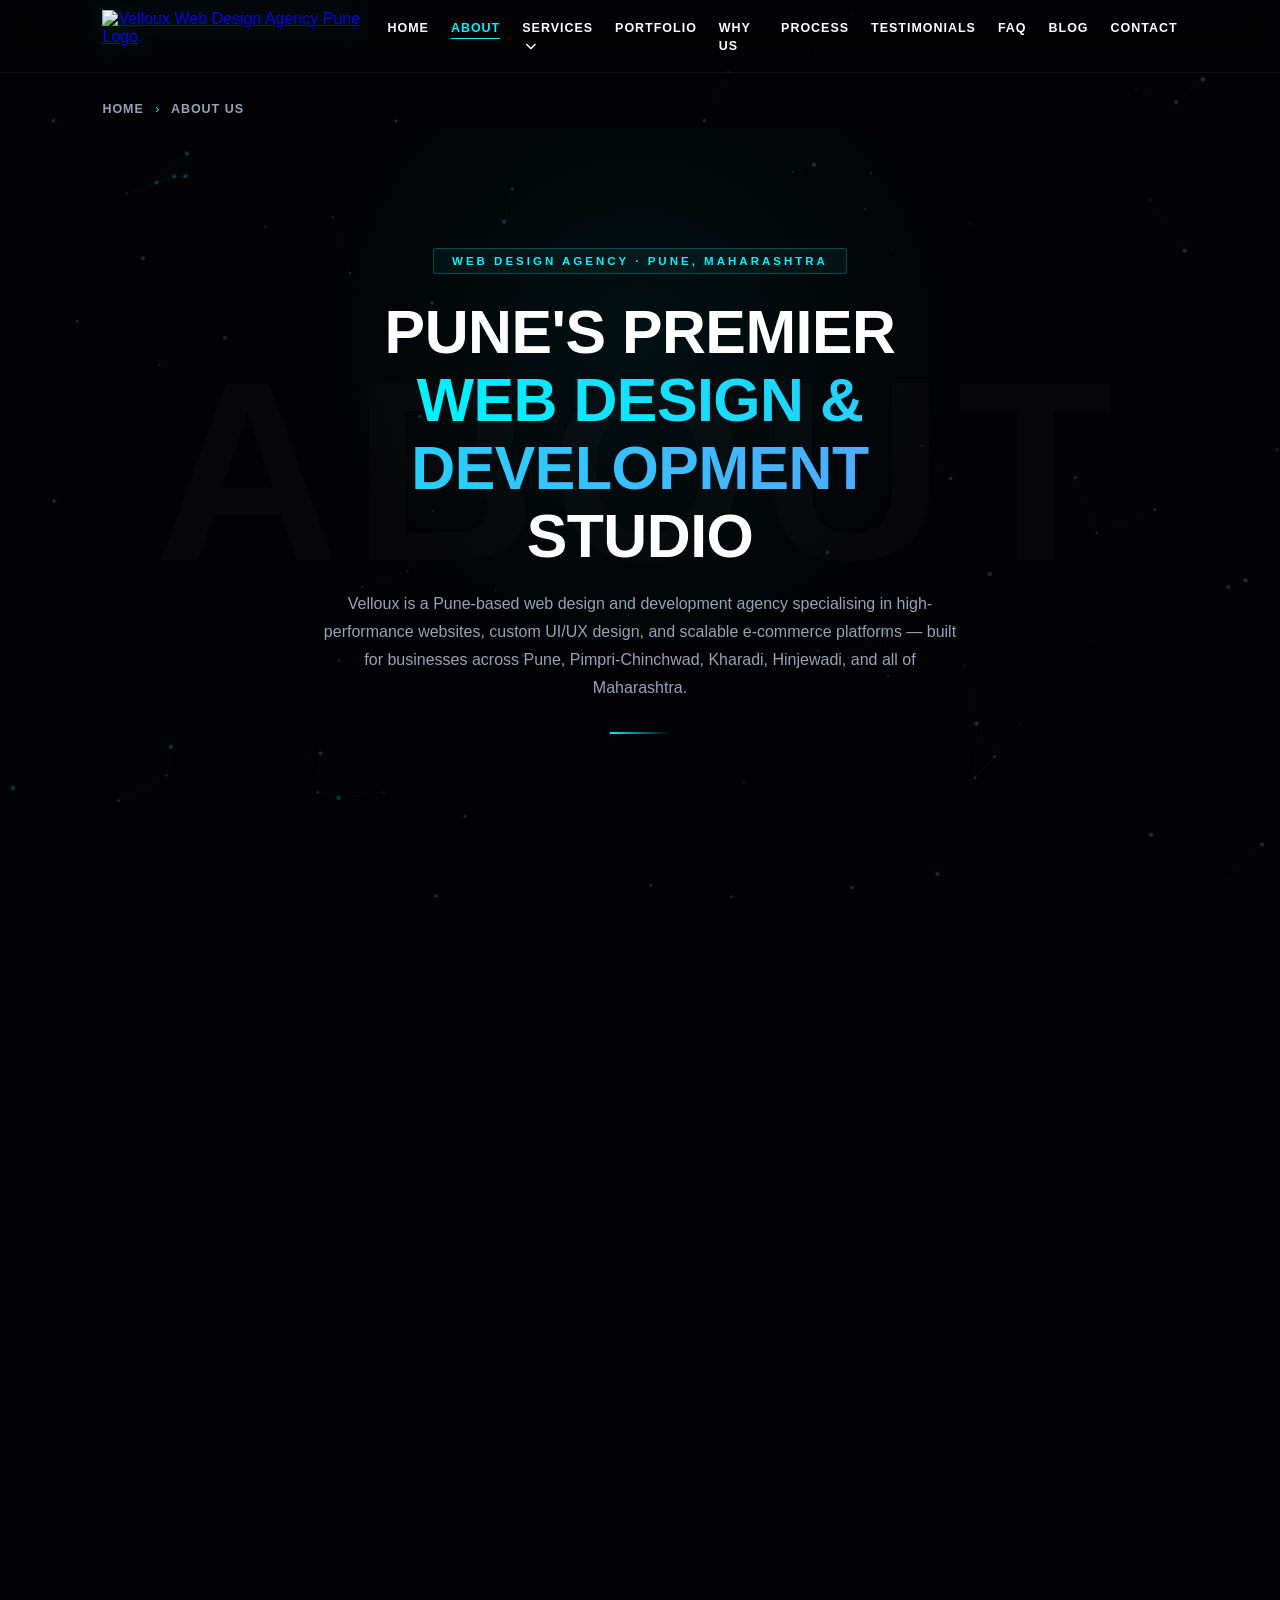
==== about.html @ 8f3efd58 "Add files via upload" ====
<!DOCTYPE html>
<html lang="en">
<!-- =========================================================
  FILE: about.html
========================================================= -->

<head>
    <meta charset="UTF-8">
    <meta name="viewport" content="width=device-width, initial-scale=1.0">
    <title>About Velloux | Web Design & Development Agency in Pune, Maharashtra</title>
    <meta name="description"
        content="Learn about Velloux — Pune's trusted web design and development agency. We build high-performance websites for startups and businesses across Pune, Kharadi, Hinjewadi, Baner, and Pimpri-Chinchwad, Maharashtra.">
    <meta name="keywords"
        content="about Velloux, web agency Pune, web development team Pune, website designers Pune, Pune web company, Maharashtra web agency">
    <meta name="robots" content="index, follow, max-snippet:-1, max-image-preview:large, max-video-preview:-1">
    <meta name="geo.region" content="IN-MH">
    <meta name="geo.placename" content="Pune, Maharashtra, India">
    <meta name="geo.position" content="18.5204;73.8567">
    <link rel="canonical" href="https://www.velloux.in/about.html">
    <meta property="og:type" content="website">
    <meta property="og:title" content="About Velloux | Web Design & Development Agency in Pune">
    <meta property="og:description"
        content="Velloux is a premier web design and development agency in Pune, Maharashtra. High-performance websites for businesses across Pune.">
    <meta property="og:url" content="https://www.velloux.in/about.html">
    <meta property="og:image" content="https://www.velloux.in/photo and video/about us.png">
    <meta property="og:site_name" content="Velloux">
    <meta name="twitter:card" content="summary_large_image">
    <meta name="twitter:title" content="About Velloux | Web Agency Pune">
    <meta name="twitter:description"
        content="Pune's trusted web design and development agency building high-performance websites.">
    <meta name="twitter:image" content="https://www.velloux.in/photo and video/about us.png">
    <script type="application/ld+json">
  {
    "@context": "https://schema.org",
    "@graph": [
      {
        "@type": "AboutPage",
        "@id": "https://www.velloux.in/about.html",
        "url": "https://www.velloux.in/about.html",
        "name": "About Velloux — Web Development Agency Pune",
        "description": "Velloux is a Pune-based web design and development agency specializing in custom websites, e-commerce, and UI/UX for businesses across Maharashtra.",
        "publisher": {"@id": "https://www.velloux.in/#business"},
        "breadcrumb": {
          "@type": "BreadcrumbList",
          "itemListElement": [
            {"@type": "ListItem", "position": 1, "name": "Home", "item": "https://www.velloux.in/"},
            {"@type": "ListItem", "position": 2, "name": "About", "item": "https://www.velloux.in/about.html"}
          ]
        }
      },
      {
        "@type": "Organization",
        "@id": "https://www.velloux.in/#business",
        "name": "Velloux",
        "url": "https://www.velloux.in/",
        "logo": "https://www.velloux.in/photo and video/inverted logo.png",
        "address": {
          "@type": "PostalAddress",
          "addressLocality": "Pune",
          "addressRegion": "Maharashtra",
          "addressCountry": "IN"
        }
      }
    ]
  }
  </script>
    <link rel="stylesheet" href="style.css">
    <link rel="stylesheet" href="https://cdnjs.cloudflare.com/ajax/libs/font-awesome/6.5.1/css/all.min.css"
        integrity="sha512-DTOQO9RWCH3ppGqcWaEA1BIZOC6xxalwEsw9c2QQeAIftl+Vegovlnee1c9QX4TctnWMn13TZye+giMm8e2LwA=="
        crossorigin="anonymous" referrerpolicy="no-referrer" />
    <style>
        /* ============================================================
           ABOUT PAGE — SCOPED STYLES
           All design tokens & resets come from style.css (global).
        ============================================================ */

        .page-wrapper {
            padding-top: 90px;
        }

        /* ── HERO ── */
        .about-hero {
            min-height: 52vh;
            display: flex;
            align-items: center;
            justify-content: center;
            text-align: center;
            padding: 120px 8% 80px;
            position: relative;
            overflow: hidden;
        }

        .about-hero::before {
            content: '';
            position: absolute;
            top: -20%;
            left: 50%;
            transform: translateX(-50%);
            width: 700px;
            height: 700px;
            background: radial-gradient(circle, rgba(0, 242, 254, 0.06) 0%, transparent 65%);
            pointer-events: none;
        }

        .about-hero::after {
            content: 'ABOUT';
            position: absolute;
            font-size: 20vw;
            font-weight: 900;
            color: rgba(255, 255, 255, 0.018);
            letter-spacing: 12px;
            user-select: none;
            pointer-events: none;
            top: 50%;
            left: 50%;
            transform: translate(-50%, -50%);
            white-space: nowrap;
        }

        .hero-inner {
            position: relative;
            z-index: 1;
            max-width: 800px;
        }

        .cyber-badge {
            display: inline-block;
            color: var(--accent-cyan);
            font-size: 0.72rem;
            font-weight: 700;
            text-transform: uppercase;
            letter-spacing: 3px;
            border: 1px solid rgba(0, 242, 254, 0.25);
            background: rgba(0, 242, 254, 0.05);
            padding: 6px 18px;
            border-radius: 3px;
            margin-bottom: 24px;
        }

        .about-hero h1 {
            font-size: clamp(2.2rem, 5vw, 3.8rem);
            font-weight: 700;
            line-height: 1.12;
            text-transform: uppercase;
            letter-spacing: -0.5px;
            margin-bottom: 20px;
        }

        .text-gradient {
            background: linear-gradient(90deg, var(--accent-cyan) 0%, #4facfe 100%);
            -webkit-background-clip: text;
            -webkit-text-fill-color: transparent;
            background-clip: text;
        }

        .about-hero p {
            color: var(--text-muted);
            font-size: 1rem;
            line-height: 1.75;
            max-width: 640px;
            margin: 0 auto;
        }

        .hero-divider {
            width: 60px;
            height: 2px;
            background: linear-gradient(90deg, var(--accent-cyan), transparent);
            margin: 30px auto 0;
        }

        /* ── BREADCRUMB ── */
        .breadcrumb-bar {
            padding: 12px 8%;
            max-width: 1440px;
            margin: 0 auto;
            font-size: 0.78rem;
            color: var(--text-muted);
        }

        .breadcrumb-bar a {
            color: var(--text-muted);
            text-decoration: none;
            transition: color 0.3s ease;
        }

        .breadcrumb-bar a:hover {
            color: var(--accent-cyan);
        }

        .breadcrumb-bar span {
            color: var(--accent-cyan);
            margin: 0 8px;
        }

        /* ── WHO WE ARE ── */
        .about-split-section {
            padding: 100px 8%;
            max-width: 1440px;
            margin: 0 auto;
        }

        .about-split {
            display: grid;
            grid-template-columns: 1fr 1fr;
            gap: 80px;
            align-items: center;
        }

        .about-text-block h2 {
            font-size: clamp(1.8rem, 3.2vw, 2.8rem);
            font-weight: 700;
            text-transform: uppercase;
            letter-spacing: 0.5px;
            margin-bottom: 20px;
            line-height: 1.2;
        }

        .about-text-block h2 span {
            color: var(--accent-cyan);
        }

        .lead-text {
            font-size: 1.05rem;
            color: var(--text-pure);
            line-height: 1.7;
            margin-bottom: 16px;
            font-weight: 500;
        }

        .about-text-block p {
            color: var(--text-muted);
            font-size: 0.92rem;
            line-height: 1.75;
            margin-bottom: 14px;
        }

        .about-text-block p:last-of-type {
            margin-bottom: 0;
        }

        .about-tags {
            display: flex;
            flex-wrap: wrap;
            gap: 10px;
            margin-top: 28px;
        }

        .about-tag {
            font-size: 0.72rem;
            font-weight: 700;
            text-transform: uppercase;
            letter-spacing: 1.2px;
            color: var(--accent-cyan);
            border: 1px solid rgba(0, 242, 254, 0.2);
            background: rgba(0, 242, 254, 0.04);
            padding: 5px 14px;
            border-radius: 3px;
        }

        /* Image block */
        .about-image-block {
            position: relative;
        }

        .glass-image-wrapper {
            border-radius: 16px;
            overflow: hidden;
            border: 1px solid var(--glass-border);
            background: rgba(12, 13, 15, 0.5);
            backdrop-filter: blur(10px);
            -webkit-backdrop-filter: blur(10px);
            box-shadow: 0 30px 60px rgba(0, 0, 0, 0.45), 0 0 0 1px var(--glass-border);
            aspect-ratio: 4/3;
            position: relative;
        }

        .glass-image-wrapper::before {
            content: '';
            position: absolute;
            inset: 0;
            background: linear-gradient(135deg, rgba(0, 242, 254, 0.07) 0%, rgba(9, 30, 41, 0.6) 40%, rgba(3, 3, 5, 0.85) 100%);
            z-index: 1;
        }

        .about-fluid-img {
            width: 100%;
            height: 100%;
            object-fit: cover;
            display: block;
            position: relative;
            z-index: 0;
        }

        .img-corner-accent {
            position: absolute;
            bottom: -18px;
            right: -18px;
            width: 80px;
            height: 80px;
            border-right: 2px solid rgba(0, 242, 254, 0.35);
            border-bottom: 2px solid rgba(0, 242, 254, 0.35);
            border-radius: 0 0 8px 0;
            pointer-events: none;
            z-index: 2;
        }

        .img-corner-accent-tl {
            position: absolute;
            top: -18px;
            left: -18px;
            width: 80px;
            height: 80px;
            border-left: 2px solid rgba(0, 242, 254, 0.18);
            border-top: 2px solid rgba(0, 242, 254, 0.18);
            border-radius: 8px 0 0 0;
            pointer-events: none;
            z-index: 2;
        }

        .img-placeholder-overlay {
            position: absolute;
            inset: 0;
            display: flex;
            flex-direction: column;
            align-items: center;
            justify-content: center;
            z-index: 2;
            gap: 12px;
        }

        .img-placeholder-overlay i {
            font-size: 3rem;
            color: rgba(0, 242, 254, 0.2);
        }

        .img-placeholder-overlay span {
            font-size: 0.7rem;
            letter-spacing: 2px;
            text-transform: uppercase;
            color: rgba(255, 255, 255, 0.15);
        }

        /* ── SERVICE AREAS STRIP ── */
        .service-areas-section {
            padding: 0 8% 90px;
            max-width: 1440px;
            margin: 0 auto;
        }

        .service-areas-inner {
            border: 1px solid var(--glass-border);
            border-radius: 14px;
            padding: 36px 40px;
            background: rgba(255, 255, 255, 0.01);
            display: flex;
            align-items: flex-start;
            gap: 40px;
            flex-wrap: wrap;
        }

        .areas-label {
            font-size: 0.72rem;
            font-weight: 700;
            text-transform: uppercase;
            letter-spacing: 2px;
            color: var(--accent-cyan);
            white-space: nowrap;
            padding-top: 4px;
            flex-shrink: 0;
        }

        .areas-grid {
            display: flex;
            flex-wrap: wrap;
            gap: 10px;
        }

        .area-chip {
            font-size: 0.78rem;
            font-weight: 600;
            color: var(--text-muted);
            background: rgba(255, 255, 255, 0.02);
            border: 1px solid var(--glass-border);
            padding: 6px 14px;
            border-radius: 4px;
            transition: var(--transition-smooth);
        }

        .area-chip:hover {
            color: var(--accent-cyan);
            border-color: rgba(0, 242, 254, 0.3);
            background: rgba(0, 242, 254, 0.04);
        }

        /* ── PILLARS ── */
        .pillars-section {
            padding: 100px 8%;
            max-width: 1440px;
            margin: 0 auto;
            position: relative;
        }

        .pillars-section::before {
            content: '';
            position: absolute;
            top: 0;
            left: 8%;
            right: 8%;
            height: 1px;
            background: linear-gradient(90deg, transparent, var(--glass-border) 30%, var(--glass-border) 70%, transparent);
        }

        .section-title-center {
            text-align: center;
            margin-bottom: 64px;
        }

        .section-title-center h2 {
            font-size: clamp(1.8rem, 3.2vw, 2.8rem);
            font-weight: 700;
            text-transform: uppercase;
            letter-spacing: 0.5px;
            margin-bottom: 14px;
        }

        .section-title-center p {
            color: var(--text-muted);
            font-size: 0.95rem;
            line-height: 1.7;
            max-width: 520px;
            margin: 0 auto;
        }

        .pillars-grid {
            display: grid;
            grid-template-columns: repeat(3, 1fr);
            gap: 28px;
        }

        .pillar-card {
            background: var(--bg-card);
            backdrop-filter: blur(15px);
            -webkit-backdrop-filter: blur(15px);
            border: 1px solid var(--glass-border);
            border-radius: 16px;
            padding: 44px 34px;
            transition: var(--transition-smooth);
            position: relative;
            overflow: hidden;
        }

        .pillar-card::before {
            content: '';
            position: absolute;
            top: -50%;
            left: -50%;
            width: 200%;
            height: 200%;
            background: radial-gradient(circle, rgba(0, 242, 254, 0.05) 0%, transparent 60%);
            opacity: 0;
            transition: opacity 0.5s ease;
            pointer-events: none;
        }

        .pillar-card:hover {
            border-color: rgba(0, 242, 254, 0.3);
            transform: translateY(-6px);
            box-shadow: 0 24px 48px rgba(0, 0, 0, 0.5), inset 0 0 20px rgba(0, 242, 254, 0.02);
        }

        .pillar-card:hover::before {
            opacity: 1;
        }

        .pillar-icon {
            width: 56px;
            height: 56px;
            background: rgba(0, 242, 254, 0.06);
            border: 1px solid rgba(0, 242, 254, 0.12);
            border-radius: 12px;
            display: flex;
            align-items: center;
            justify-content: center;
            margin-bottom: 26px;
            color: var(--accent-cyan);
            font-size: 1.3rem;
            transition: var(--transition-smooth);
        }

        .pillar-card:hover .pillar-icon {
            background: rgba(0, 242, 254, 0.1);
            box-shadow: 0 0 20px rgba(0, 242, 254, 0.15);
        }

        /* ── WHY PUNE BUSINESSES CHOOSE US ── */
        .why-pune-section {
            padding: 0 8% 100px;
            max-width: 1440px;
            margin: 0 auto;
        }

        .why-pune-grid {
            display: grid;
            grid-template-columns: repeat(2, 1fr);
            gap: 24px;
        }

        .why-pune-card {
            background: rgba(255, 255, 255, 0.01);
            border: 1px solid var(--glass-border);
            border-radius: 12px;
            padding: 30px 28px;
            transition: var(--transition-smooth);
        }

        .why-pune-card:hover {
            border-color: rgba(0, 242, 254, 0.2);
            background: rgba(255, 255, 255, 0.02);
        }

        .why-pune-card h3 {
            font-size: 1rem;
            font-weight: 600;
            text-transform: uppercase;
            letter-spacing: 0.5px;
            margin-bottom: 10px;
            color: var(--text-pure);
            display: flex;
            align-items: center;
            gap: 10px;
        }

        .why-pune-card h3 i {
            color: var(--accent-cyan);
            font-size: 0.95rem;
        }

        .why-pune-card p {
            color: var(--text-muted);
            font-size: 0.88rem;
            line-height: 1.65;
        }

        /* ── STATS ── */
        .stats-counter-section {
            padding: 0 8% 100px;
            max-width: 1440px;
            margin: 0 auto;
        }

        .stats-counter-section .stats-grid {
            background: linear-gradient(135deg, rgba(0, 242, 254, 0.04) 0%, rgba(12, 13, 15, 0.8) 50%, rgba(0, 242, 254, 0.02) 100%);
            border: 1px solid rgba(0, 242, 254, 0.12);
            box-shadow: 0 0 40px rgba(0, 0, 0, 0.3), inset 0 0 60px rgba(0, 242, 254, 0.02);
        }

        .stats-counter-section .stat-number {
            font-size: clamp(2.4rem, 4vw, 3.4rem);
            background: linear-gradient(135deg, var(--accent-cyan), #4facfe);
            -webkit-background-clip: text;
            -webkit-text-fill-color: transparent;
            background-clip: text;
        }

        /* ── CTA STRIP ── */
        .cta-strip {
            padding: 0 8% 100px;
            max-width: 1440px;
            margin: 0 auto;
        }

        .cta-inner {
            background: linear-gradient(135deg, rgba(0, 242, 254, 0.06) 0%, rgba(12, 13, 15, 0.4) 100%);
            border: 1px solid rgba(0, 242, 254, 0.15);
            border-radius: 16px;
            padding: 60px 60px;
            display: flex;
            align-items: center;
            justify-content: space-between;
            gap: 40px;
            flex-wrap: wrap;
        }

        .cta-text h2 {
            font-size: clamp(1.4rem, 2.5vw, 2rem);
            font-weight: 700;
            text-transform: uppercase;
            margin-bottom: 10px;
        }

        .cta-text p {
            color: var(--text-muted);
            font-size: 0.9rem;
            line-height: 1.6;
            max-width: 500px;
        }

        .cta-actions {
            display: flex;
            gap: 16px;
            flex-wrap: wrap;
        }

        /* ── FOOTER ── */
        .glass-footer {
            border-top: 1px solid var(--glass-border);
            padding: 32px 8%;
            text-align: center;
            background: rgba(5, 5, 6, 0.6);
            backdrop-filter: blur(20px);
            -webkit-backdrop-filter: blur(20px);
            color: var(--text-muted);
            font-size: 0.82rem;
            letter-spacing: 0.5px;
        }

        /* ── HEADER ── */
        .header .container {
            display: flex;
            justify-content: space-between;
            align-items: center;
            max-width: 1440px;
            margin: 0 auto;
            width: 100%;
        }

        .logo img {
            height: 52px;
            width: auto;
            display: block;
            object-fit: contain;
            filter: drop-shadow(0 0 12px rgba(0, 242, 254, 0.2));
            transition: var(--transition-smooth);
        }

        .logo img:hover {
            filter: drop-shadow(0 0 22px rgba(0, 242, 254, 0.5));
        }

        /* ── SCROLL REVEAL ── */
        .reveal {
            opacity: 0;
            transform: translateY(40px);
            transition: opacity 0.8s cubic-bezier(0.16, 1, 0.3, 1), transform 0.8s cubic-bezier(0.16, 1, 0.3, 1);
        }

        .reveal.visible {
            opacity: 1;
            transform: translateY(0);
        }

        .reveal-delay-1 {
            transition-delay: 0.1s;
        }

        .reveal-delay-2 {
            transition-delay: 0.2s;
        }

        .reveal-delay-3 {
            transition-delay: 0.3s;
        }

        /* ── RESPONSIVE ── */
        @media (max-width: 1024px) {
            .about-split {
                grid-template-columns: 1fr;
                gap: 50px;
                text-align: center;
            }

            .about-tags {
                justify-content: center;
            }

            .about-image-block {
                max-width: 520px;
                margin: 0 auto;
            }

            .pillars-grid {
                grid-template-columns: 1fr;
                max-width: 520px;
                margin: 0 auto;
            }

            .why-pune-grid {
                grid-template-columns: 1fr;
            }

            .cta-inner {
                flex-direction: column;
                text-align: center;
                padding: 40px 30px;
            }

            .cta-text p {
                margin: 0 auto;
            }

            .cta-actions {
                justify-content: center;
            }
        }

        @media (max-width: 768px) {
            .about-hero h1 {
                font-size: clamp(1.9rem, 8vw, 2.6rem);
            }

            .about-split-section,
            .pillars-section,
            .stats-counter-section,
            .service-areas-section,
            .why-pune-section,
            .cta-strip {
                padding-left: 5%;
                padding-right: 5%;
            }

            .stats-counter-section .stats-grid {
                grid-template-columns: 1fr;
                gap: 30px;
            }

            .stat-item {
                padding: 10px 0;
                border-bottom: 1px solid var(--glass-border);
            }

            .stat-item:last-child {
                border-bottom: none;
            }

            .service-areas-inner {
                flex-direction: column;
                gap: 16px;
                padding: 24px 20px;
            }
        }
    </style>
</head>

<body>

    <canvas id="interactive-particle-canvas"></canvas>
    <div id="custom-cursor"></div>

    <!-- ── GLOBAL HEADER ── -->
    <header class="header">
        <div class="container">
            <a href="index.html#home" class="logo">
                <img src="photo and video/inverted logo.png" alt="Velloux Web Design Agency Pune Logo">
            </a>
            <nav class="navbar" aria-label="Main navigation">
                <ul>
                    <li><a href="index.html#home">Home</a></li>
                    <li class="active"><a href="about.html" aria-current="page">About</a></li>
                    <li class="dropdown">
                        <a href="index.html#services">Services <i class="fa-solid fa-chevron-down"
                                style="font-size:0.7rem;margin-left:3px;" aria-hidden="true"></i></a>
                        <ul class="dropdown-menu">
                            <li><a href="website-development-pune.html">Website Development</a></li>
                            <li><a href="website-redesign-pune.html">Website Redesign</a></li>
                            <li><a href="ecommerce-development-pune.html">E-Commerce Dev</a></li>
                        </ul>
                    </li>
                    <li><a href="portfolio.html">Portfolio</a></li>
                    <li><a href="index.html#why-choose-us">Why Us</a></li>
                    <li><a href="index.html#process">Process</a></li>
                    <li><a href="index.html#testimonials">Testimonials</a></li>
                    <li><a href="index.html#faq">FAQ</a></li>
                    <li><a href="blog.html">Blog</a></li>
                    <li><a href="contact.html">Contact</a></li>
                </ul>
            </nav>
        </div>
    </header>

    <main class="page-wrapper" id="main-content">

        <!-- BREADCRUMB (SEO + accessibility) -->
        <nav class="breadcrumb-bar" aria-label="Breadcrumb">
            <a href="index.html">Home</a>
            <span aria-hidden="true">›</span>
            <a href="about.html" aria-current="page">About Us</a>
        </nav>

        <!-- ── SECTION 1: HERO ── -->
        <section class="about-hero" aria-labelledby="about-hero-heading">
            <div class="hero-inner">
                <span class="cyber-badge">Web Design Agency · Pune, Maharashtra</span>
                <h1 id="about-hero-heading">
                    Pune's Premier<br>
                    <span class="text-gradient">Web Design & Development</span><br>
                    Studio
                </h1>
                <p>Velloux is a Pune-based web design and development agency specialising in high-performance websites,
                    custom UI/UX design, and scalable e-commerce platforms — built for businesses across Pune,
                    Pimpri-Chinchwad, Kharadi, Hinjewadi, and all of Maharashtra.</p>
                <div class="hero-divider" aria-hidden="true"></div>
            </div>
        </section>

        <!-- ── SECTION 2: WHO WE ARE ── -->
        <section class="about-split-section" aria-labelledby="who-we-are-heading">
            <div class="about-split">

                <div class="about-text-block reveal">
                    <span class="section-tag">Based in Pune, Maharashtra</span>
                    <h2 id="who-we-are-heading">Who <span>We Are</span></h2>
                    <p class="lead-text">Velloux is a full-service web design and development company in Pune,
                        Maharashtra — building premium digital platforms that outperform the competition for startups
                        and enterprises alike.</p>
                    <p>We don't just assemble templates. Our Pune-based team engineers tailor-made, high-performance web
                        applications built on robust frontend and backend architectures. By combining advanced design
                        methodologies like glassmorphism with pixel-perfect responsive layouts, we give businesses
                        across Pune an unforgettable digital footprint.</p>
                    <p>From early-stage startups in Kharadi and Hinjewadi IT Park to established enterprises in Baner,
                        Wakad, and Viman Nagar seeking comprehensive website redesigns — we deliver scalable,
                        SEO-optimised web assets built to last and rank.</p>
                    <p>Our agency operates at the intersection of modern aesthetics and rigorous technical engineering,
                        making us the trusted web design partner for businesses across Pimpri-Chinchwad Municipal
                        Corporation (PCMC) and greater Pune.</p>
                    <div class="about-tags">
                        <span class="about-tag">Pune, MH</span>
                        <span class="about-tag">UI/UX Design</span>
                        <span class="about-tag">Web Architecture</span>
                        <span class="about-tag">SEO Optimised</span>
                        <span class="about-tag">E-Commerce</span>
                        <span class="about-tag">Performance Engineering</span>
                    </div>
                </div>

                <div class="about-image-block reveal reveal-delay-2">
                    <div class="glass-image-wrapper">
                        <img src="https://in.pinterest.com/pin/111464159524522037/"
                            alt="Velloux web design studio workspace in Pune, Maharashtra" class="about-fluid-img"
                            width="600" height="450" loading="lazy" onerror="this.style.display='none'">
                        <div class="img-placeholder-overlay" aria-hidden="true">
                            <i class="fa-solid fa-display"></i>
                            <span>Velloux · Pune Studio</span>
                        </div>
                    </div>
                    <div class="img-corner-accent" aria-hidden="true"></div>
                    <div class="img-corner-accent-tl" aria-hidden="true"></div>
                </div>

            </div>
        </section>

        <!-- ── SECTION 3: SERVICE AREAS (GEO-TARGETING) ── -->
        <section class="service-areas-section reveal" aria-label="Service areas across Pune">
            <div class="service-areas-inner">
                <p class="areas-label">
                    <i class="fa-solid fa-location-dot" aria-hidden="true"></i>&nbsp;&nbsp;
                    We Serve
                </p>
                <div class="areas-grid" role="list">
                    <span class="area-chip" role="listitem">Pune City</span>
                    <span class="area-chip" role="listitem">Pimpri-Chinchwad (PCMC)</span>
                    <span class="area-chip" role="listitem">Kharadi</span>
                    <span class="area-chip" role="listitem">Hinjewadi IT Park</span>
                    <span class="area-chip" role="listitem">Baner</span>
                    <span class="area-chip" role="listitem">Wakad</span>
                    <span class="area-chip" role="listitem">Viman Nagar</span>
                    <span class="area-chip" role="listitem">Koregaon Park</span>
                    <span class="area-chip" role="listitem">Hadapsar</span>
                    <span class="area-chip" role="listitem">Shivaji Nagar</span>
                    <span class="area-chip" role="listitem">Aundh</span>
                    <span class="area-chip" role="listitem">Magarpatta</span>
                    <span class="area-chip" role="listitem">Mumbai, Maharashtra</span>
                    <span class="area-chip" role="listitem">Pan India (Remote)</span>
                </div>
            </div>
        </section>

        <!-- ── SECTION 4: ENGINEERING CORE PILLARS ── -->
        <section class="pillars-section" aria-labelledby="pillars-heading">
            <div class="section-title-center reveal">
                <span class="section-tag">Our Expertise</span>
                <h2 id="pillars-heading">Our Engineering Core</h2>
                <p>The foundational principles baked into every website we design and develop for businesses in Pune and
                    beyond.</p>
            </div>
            <div class="pillars-grid">

                <article class="pillar-card reveal reveal-delay-1">
                    <div class="pillar-icon" aria-hidden="true">
                        <i class="fa-solid fa-wand-magic-sparkles"></i>
                    </div>
                    <h3>Modern UI/UX Design</h3>
                    <p>Our Pune-based UI/UX designers specialise in modern design language, 3D interactive components,
                        and immersive visual storytelling. We craft interfaces that drive engagement and lift conversion
                        rates for Pune businesses competing in the digital space.</p>
                </article>

                <article class="pillar-card reveal reveal-delay-2">
                    <div class="pillar-icon" aria-hidden="true">
                        <i class="fa-solid fa-code"></i>
                    </div>
                    <h3>Web Performance & Architecture</h3>
                    <p>Every website we develop in Pune is built on clean semantic code with lightweight script engines
                        — targeting Core Web Vitals scores above 90, near-instant page loads, and top search rankings on
                        Google India for competitive Pune and PCMC markets.</p>
                </article>

                <article class="pillar-card reveal reveal-delay-3">
                    <div class="pillar-icon" aria-hidden="true">
                        <i class="fa-solid fa-shield-halved"></i>
                    </div>
                    <h3>Secure & Scalable Frameworks</h3>
                    <p>We harden all digital assets against vulnerabilities, apply strict performance optimisations, and
                        integrate third-party APIs seamlessly — delivering secure, scalable web platforms built to grow
                        with your Pune business.</p>
                </article>

            </div>
        </section>

        <!-- ── SECTION 5: WHY PUNE BUSINESSES CHOOSE VELLOUX ── -->
        <section class="why-pune-section" aria-labelledby="why-pune-heading">
            <div class="section-title-center reveal">
                <span class="section-tag">Local Advantage</span>
                <h2 id="why-pune-heading">Why Pune Businesses Choose Velloux</h2>
                <p>A local Pune agency that understands the Maharashtra market — with the technical depth to compete
                    globally.</p>
            </div>
            <div class="why-pune-grid">

                <div class="why-pune-card reveal reveal-delay-1">
                    <h3><i class="fa-solid fa-map-pin" aria-hidden="true"></i> Locally Rooted in Pune</h3>
                    <p>We are a Pune-based web design studio with deep roots in the local business ecosystem — from
                        Hinjewadi's IT corridor to Kharadi's tech hub and PCMC's manufacturing belt. We understand
                        Pune's market dynamics, local customer behaviour, and regional competitive landscape.</p>
                </div>

                <div class="why-pune-card reveal reveal-delay-2">
                    <h3><i class="fa-solid fa-magnifying-glass-chart" aria-hidden="true"></i> SEO for Pune & Maharashtra
                    </h3>
                    <p>Our websites are engineered for local SEO from the ground up — structured data markup,
                        geo-targeted meta tags, Google Business optimisation, and content strategies that help you rank
                        for high-intent searches like "web design agency Pune" and "website development
                        Pimpri-Chinchwad."</p>
                </div>

                <div class="why-pune-card reveal reveal-delay-1">
                    <h3><i class="fa-solid fa-mobile-screen" aria-hidden="true"></i> Mobile-First for India</h3>
                    <p>With India's dominant mobile internet usage, we build every website mobile-first — optimised for
                        the connectivity patterns and device preferences of users across Maharashtra and India, ensuring
                        your brand performs on every screen size.</p>
                </div>

                <div class="why-pune-card reveal reveal-delay-2">
                    <h3><i class="fa-solid fa-handshake" aria-hidden="true"></i> Transparent, Direct Collaboration</h3>
                    <p>As a Pune-based agency, we offer face-to-face meetings, direct communication with your dedicated
                        design team, and full project transparency — no outsourcing, no black boxes, no surprises. Just
                        clean, accountable web development delivered on time.</p>
                </div>

            </div>
        </section>

        <!-- ── SECTION 6: STATS ── -->
        <section class="stats-counter-section" aria-label="Key performance metrics">
            <div class="stats-grid reveal">
                <div class="stat-item">
                    <span class="stat-number" aria-label="99 percent">99%</span>
                    <span class="stat-label">Performance Optimisation Score (Core Web Vitals)</span>
                </div>
                <div class="stat-item">
                    <span class="stat-number" aria-label="100 percent">100%</span>
                    <span class="stat-label">Bespoke, Scalable Codebases — Zero Templates</span>
                </div>
                <div class="stat-item">
                    <span class="stat-number">24/7</span>
                    <span class="stat-label">Security Monitoring & Infrastructure Focus</span>
                </div>
            </div>
        </section>

        <!-- ── SECTION 7: CTA ── -->
        <section class="cta-strip" aria-labelledby="cta-heading">
            <div class="cta-inner reveal">
                <div class="cta-text">
                    <h2 id="cta-heading">Ready to Build Your Digital Presence in Pune?</h2>
                    <p>Whether you're a startup in Hinjewadi, an SME in Pimpri-Chinchwad, or an enterprise brand looking
                        to dominate search results across Maharashtra — Velloux has the expertise to deliver.</p>
                </div>
                <div class="cta-actions">
                    <a href="contact.html" class="btn-cyan">Start Your Project</a>

                </div>
            </div>
        </section>

    </main>

    <!-- FOOTER -->
    <footer class="glass-footer">
        <p>&copy; 2026 Velloux — Web Design & Development Agency, Pune, Maharashtra, India. All Rights Reserved.</p>
    </footer>

    <script src="script.js"></script>
    <script>
        (function () {
            const els = document.querySelectorAll('.reveal');
            if (!els.length) return;
            const observer = new IntersectionObserver((entries) => {
                entries.forEach(e => {
                    if (e.isIntersecting) {
                        e.target.classList.add('visible');
                        observer.unobserve(e.target);
                    }
                });
            }, { threshold: 0.12 });
            els.forEach(el => observer.observe(el));
        })();
    </script>
</body>

</html>
---- style.css ----
/* --- DESIGN SYSTEM & COLOR TOKENS --- */
:root {
    --bg-dark: #030305;
    --bg-card: rgba(12, 13, 15, 0.6);
    --glass-border: rgba(255, 255, 255, 0.05);
    --glass-glow: rgba(0, 242, 254, 0.03);
    --accent-cyan: #00f2fe;
    --accent-teal: #05d5e4;
    --text-pure: #ffffff;
    --text-muted: #94a3b8;
    --font-main: -apple-system, BlinkMacSystemFont, "Segoe UI", Roboto, sans-serif;
    --transition-smooth: all 0.5s cubic-bezier(0.16, 1, 0.3, 1);
    --transition-portfolio: all 0.4s cubic-bezier(0.25, 1, 0.5, 1);
}

/* --- RESET & LAYOUT ROOT --- */
* {
    box-sizing: border-box;
    margin: 0;
    padding: 0;
}

html {
    scroll-behavior: smooth;
    background-color: var(--bg-dark);
    color: var(--text-pure);
    font-family: var(--font-main);
    -webkit-font-smoothing: antialiased;
    overflow-x: hidden;
}

/* --- GRAPHIC LOGO INTEGRATION --- */
.nav-logo-img,
.footer-logo-img {
    height: 80px;
    width: auto;
    display: block;
    object-fit: contain;
    filter: drop-shadow(0 0 15px rgba(0, 242, 254, 0.2));
}

.nav-logo-img {
    transition: var(--transition-smooth);
}

.nav-logo-img:hover {
    filter: drop-shadow(0 0 25px rgba(0, 242, 254, 0.5)) brightness(1.1);
}

.footer-logo-wrap {
    margin-bottom: 10px;
    display: inline-block;
}

/* --- CUSTOM KINETIC CURSOR --- */
#custom-cursor {
    width: 20px;
    height: 20px;
    border: 2px solid var(--accent-cyan);
    border-radius: 50%;
    position: fixed;
    transform: translate(-50%, -50%);
    pointer-events: none;
    z-index: 9999;
    transition: width 0.3s, height 0.3s, background-color 0.3s, opacity 0.3s;
    opacity: 0;
}

/* --- SCROLLBAR DESIGN --- */
::-webkit-scrollbar {
    width: 8px;
}

::-webkit-scrollbar-track {
    background: var(--bg-dark);
}

::-webkit-scrollbar-thumb {
    background: #1e293b;
    border-radius: 4px;
}

::-webkit-scrollbar-thumb:hover {
    background: var(--accent-cyan);
}

/* --- INTERACTIVE CANVAS BACKDROP --- */
#interactive-particle-canvas {
    position: fixed;
    top: 0;
    left: 0;
    width: 100vw;
    height: 100vh;
    z-index: -2;
    pointer-events: none;
}

/* --- BACKGROUND WATERMARK TYPOGRAPHY --- */
.bg-watermark {
    position: absolute;
    width: 100%;
    text-align: center;
    font-size: 22vw;
    font-weight: 900;
    color: rgba(255, 255, 255, 0.006);
    letter-spacing: 10px;
    z-index: -1;
    pointer-events: none;
    user-select: none;
    left: 50%;
    transform: translateX(-50%);
    text-transform: uppercase;
    white-space: nowrap;
}

.wm-hero { top: 2%; }
.wm-services { top: 13%; }
.wm-portfolio { top: 24%; }
.wm-why { top: 35%; }
.wm-process { top: 46%; }
.wm-about { top: 90%; }
.wm-testimonials {
    top: 57%;
    font-size: 14vw;
}
.wm-faq {
    top: 68%;
    font-size: 14vw;
}
.wm-contact {
    top: 79%;
    font-size: 12vw;
}

/* --- PREMIUM PRELOADER --- */
body.is-loading {
    overflow: hidden !important;
    height: 100vh !important;
    width: 100vw !important;
}

#preloader {
    position: fixed;
    top: 0;
    left: 0;
    width: 100vw;
    height: 100vh;
    background-color: #030305;
    z-index: 999999;
    display: flex;
    justify-content: center;
    align-items: center;
    transition: opacity 0.5s cubic-bezier(0.16, 1, 0.3, 1), visibility 0.5s ease;
    opacity: 1;
    visibility: visible;
}

#preloader.fade-out {
    opacity: 0 !important;
    visibility: hidden !important;
    display: none !important;
}

#preloader-video {
    width: 100%;
    height: 100%;
    object-fit: cover;
}

/* --- NAVIGATION & HEADER --- */
header {
    position: fixed;
    top: 0;
    left: 0;
    width: 100%;
    padding: 10px 8%;
    display: flex;
    justify-content: space-between;
    align-items: center;
    z-index: 100;
    background: rgba(5, 5, 6, 0.4);
    backdrop-filter: blur(25px);
    -webkit-backdrop-filter: blur(25px);
    border-bottom: 1px solid var(--glass-border);
}



nav ul {
    display: flex;
    list-style: none;
    gap: 22px;
}

nav ul li {
    position: relative;
    display: inline-block;
}

nav a {
    text-decoration: none;
    color: var(--text-pure);
    font-size: 0.78rem;
    font-weight: 600;
    text-transform: uppercase;
    letter-spacing: 1px;
    transition: var(--transition-smooth);
    position: relative;
    padding: 4px 0;
}

nav a::after {
    content: '';
    position: absolute;
    bottom: 0;
    left: 0;
    width: 0;
    height: 1px;
    background: var(--accent-cyan);
    transition: var(--transition-smooth);
}

nav a:hover::after,
nav li.active a::after {
    width: 100%;
}

nav a:hover,
nav li.active a {
    color: var(--accent-cyan);
}

.nav-search {
    background: none;
    border: none;
    color: var(--text-pure);
    cursor: pointer;
    transition: var(--transition-smooth);
}

.nav-search:hover {
    color: var(--accent-cyan);
    transform: scale(1.1);
}

/* --- DROPDOWN LAYER SYSTEM --- */
nav .dropdown-menu {
    position: absolute;
    top: 100%;
    left: 50%;
    transform: translateX(-50%) translateY(10px);
    background: rgba(10, 12, 16, 0.95);
    border: 1px solid var(--glass-border);
    backdrop-filter: blur(20px);
    min-width: 220px;
    border-radius: 8px;
    padding: 10px 0;
    opacity: 0;
    visibility: hidden;
    pointer-events: none;
    transition: opacity 0.3s ease, transform 0.3s ease, visibility 0.3s;
    z-index: 1000;
    box-shadow: 0 10px 30px rgba(0, 0, 0, 0.5);
}

nav .dropdown-menu li {
    display: block;
    width: 100%;
    padding: 0;
    margin: 0;
}

nav .dropdown-menu li a {
    display: block;
    padding: 12px 20px;
    color: var(--text-muted);
    font-size: 0.85rem;
    text-transform: none;
    letter-spacing: 0.5px;
    text-align: left;
    transition: var(--transition-smooth);
    width: 100%;
    box-sizing: border-box;
}

nav .dropdown-menu li a:hover {
    color: var(--accent-cyan);
    background: rgba(0, 242, 254, 0.05);
    padding-left: 24px;
}

nav li.dropdown:hover .dropdown-menu {
    opacity: 1;
    visibility: visible;
    pointer-events: auto;
    transform: translateX(-50%) translateY(0);
}

/* --- GLOBAL LAYOUT CONTAINERS --- */
section {
    padding: 120px 8%;
    position: relative;
    max-width: 1440px;
    margin: 0 auto;
}

.layout-split {
    display: grid;
    grid-template-columns: 1.1fr 0.9fr;
    gap: 80px;
    align-items: center;
}

.section-header-center {
    text-align: center;
    margin-bottom: 60px;
}

.section-header-center .section-desc {
    margin: 0 auto;
}

/* --- TYPOGRAPHY AND SUB-TAGS --- */
.section-tag {
    color: var(--accent-cyan);
    font-size: 0.75rem;
    font-weight: 700;
    text-transform: uppercase;
    letter-spacing: 2px;
    display: block;
    margin-bottom: 15px;
}

.section-title {
    font-size: clamp(2.2rem, 4.5vw, 3.8rem);
    font-weight: 700;
    line-height: 1.15;
    text-transform: uppercase;
    margin-bottom: 25px;
}

.section-title span {
    color: var(--accent-cyan);
    text-shadow: 0 0 30px rgba(0, 242, 254, 0.2);
}

.section-desc {
    color: var(--text-muted);
    font-size: 0.95rem;
    line-height: 1.7;
    margin-bottom: 35px;
    max-width: 540px;
}

/* --- BUTTONS & ACTIONS --- */
.btn-cyan {
    display: inline-block;
    padding: 14px 32px;
    background: var(--accent-cyan);
    color: var(--bg-dark);
    text-decoration: none;
    font-size: 0.75rem;
    font-weight: 700;
    text-transform: uppercase;
    letter-spacing: 1.5px;
    border-radius: 4px;
    transition: var(--transition-smooth);
    border: 1px solid var(--accent-cyan);
    cursor: pointer;
}

.btn-cyan:hover {
    background: transparent;
    color: var(--accent-cyan);
    box-shadow: 0 0 25px rgba(0, 242, 254, 0.4);
    transform: translateY(-2px);
}

/* --- SURFACES & ENGINES --- */
.media-frame {
    position: relative;
    justify-self: center;
    perspective: 1200px;
}

.glow-image-wrapper {
    width: 100%;
    max-width: 380px;
    aspect-ratio: 0.78 / 1;
    border-radius: 24px;
    overflow: hidden;
    background: rgba(255, 255, 255, 0.01);
    position: relative;
    box-shadow: 0 30px 60px rgba(0, 0, 0, 0.4), inset 0 0 0 1px var(--glass-border);
    backdrop-filter: blur(10px);
    -webkit-backdrop-filter: blur(10px);
    transition: transform 0.5s cubic-bezier(0.16, 1, 0.3, 1);
    transform-style: preserve-3d;
}

.graphic-surface {
    width: 100%;
    height: 100%;
    background: linear-gradient(135deg, rgba(9, 30, 41, 0.6) 0%, rgba(3, 7, 10, 0.8) 100%);
    display: flex;
    align-items: center;
    justify-content: center;
    position: relative;
}

.graphic-surface::after {
    content: '';
    position: absolute;
    width: 140%;
    height: 140%;
    background: radial-gradient(circle, rgba(0, 242, 254, 0.12) 0%, transparent 60%);
    top: -20%;
    right: -20%;
}

.hero-section {
    min-height: 100vh;
    display: flex;
    align-items: center;
    padding-top: 160px;
}

/* --- ABOUT MATRIX CORE --- */
.value-matrix {
    display: grid;
    grid-template-columns: repeat(2, 1fr);
    gap: 25px;
    margin-bottom: 40px;
}

.value-node h4 {
    font-size: 1.05rem;
    font-weight: 600;
    margin-bottom: 10px;
    display: flex;
    align-items: center;
    gap: 10px;
    color: var(--text-pure);
}

.value-node h4 svg {
    color: var(--accent-cyan);
}

.value-node p {
    color: var(--text-muted);
    font-size: 0.88rem;
    line-height: 1.6;
}

.accordion-wrapper {
    margin-top: 30px;
}

.accordion-node {
    border-bottom: 1px solid var(--glass-border);
    padding: 15px 0;
}

.accordion-trigger {
    width: 100%;
    background: none;
    border: none;
    text-align: left;
    color: var(--text-pure);
    font-size: 1rem;
    font-weight: 600;
    cursor: pointer;
    display: flex;
    justify-content: space-between;
    align-items: center;
}

.accordion-panel {
    max-height: 0;
    overflow: hidden;
    transition: max-height 0.3s ease;
}

.accordion-panel p {
    padding-top: 12px;
    color: var(--text-muted);
    font-size: 0.88rem;
    line-height: 1.6;
}

/* --- SERVICES GRID --- */
.services-layout {
    grid-template-columns: 0.9fr 1.1fr;
}

.services-grid {
    display: grid;
    grid-template-columns: repeat(2, 1fr);
    gap: 25px;
    perspective: 1000px;
}

.service-block {
    background: var(--bg-card);
    backdrop-filter: blur(15px);
    -webkit-backdrop-filter: blur(15px);
    border: 1px solid var(--glass-border);
    padding: 40px 30px;
    border-radius: 12px;
    transition: var(--transition-smooth);
    text-align: left;
    cursor: pointer;
    transform-style: preserve-3d;
}

.service-block:hover {
    border-color: rgba(0, 242, 254, 0.4);
    background: rgba(12, 13, 15, 0.8);
    box-shadow: 0 30px 60px rgba(0, 0, 0, 0.6), inset 0 0 20px var(--glass-glow);
}

.service-icon-box {
    margin-bottom: 25px;
    color: var(--accent-cyan);
    transition: var(--transition-smooth);
    transform: translateZ(20px);
}

.service-block:hover .service-icon-box {
    transform: translateZ(35px) scale(1.1);
    filter: drop-shadow(0 0 8px rgba(0, 242, 254, 0.6));
}

.service-block h3 {
    font-size: 1.15rem;
    font-weight: 600;
    margin-bottom: 12px;
    text-transform: uppercase;
    letter-spacing: 0.5px;
    transform: translateZ(15px);
}

.service-block p {
    color: var(--text-muted);
    font-size: 0.85rem;
    line-height: 1.6;
    transform: translateZ(10px);
}

/* --- PORTFOLIO MODULES --- */
.portfolio-grid {
    display: grid;
    grid-template-columns: repeat(3, 1fr);
    gap: 30px;
}

.portfolio-card {
    background: var(--bg-card);
    backdrop-filter: blur(15px);
    -webkit-backdrop-filter: blur(15px);
    border: 1px solid var(--glass-border);
    border-radius: 18px;
    overflow: hidden;
    transition: all 0.4s ease;
    display: flex;
    flex-direction: column;
    height: 100%;
}

.portfolio-card:hover {
    transform: translateY(-8px);
    border-color: rgba(0, 242, 254, 0.4);
    box-shadow: 0 20px 40px rgba(0, 0, 0, 0.4), 0 0 20px rgba(0, 242, 254, 0.08);
}

.portfolio-preview {
    display: block;
    position: relative;
    overflow: hidden;
    border-bottom: 1px solid var(--glass-border);
}

.portfolio-preview::before {
    content: "";
    display: block;
    height: 38px;
    background: rgba(255, 255, 255, 0.04);
    border-bottom: 1px solid var(--glass-border);
}

.portfolio-preview::after {
    content: "●  ●  ●";
    position: absolute;
    top: 11px;
    left: 15px;
    font-size: 10px;
    letter-spacing: 3px;
    color: rgba(255, 255, 255, 0.4);
}

.portfolio-preview img {
    width: 100%;
    height: 220px;
    object-fit: cover;
    object-position: top;
    display: block;
    transition: transform 0.5s ease;
}

.portfolio-card:hover .portfolio-preview img {
    transform: scale(1.03);
}

.portfolio-content {
    padding: 22px;
    display: flex;
    flex-direction: column;
    flex-grow: 1;
}

.portfolio-meta {
    font-size: 0.72rem;
    color: var(--accent-cyan);
    text-transform: uppercase;
    letter-spacing: 1.5px;
    font-weight: 700;
    margin-bottom: 12px;
}

.portfolio-content h3 {
    font-size: 1.35rem;
    margin-bottom: 12px;
}

.portfolio-content p {
    color: var(--text-muted);
    line-height: 1.7;
    margin-bottom: 20px;
    display: -webkit-box;
    -webkit-line-clamp: 3;
    line-clamp: 3;
    -webkit-box-orient: vertical;
    overflow: hidden;
}

.portfolio-link {
    font-size: 0.85rem;
    color: var(--accent-cyan);
    text-decoration: none;
    font-weight: 600;
    margin-top: auto;
    transition: var(--transition-smooth);
}

.portfolio-link:hover {
    letter-spacing: 0.5px;
}

/* --- WHY CHOOSE US STRUCTURE --- */
.why-grid {
    display: grid;
    grid-template-columns: repeat(3, 1fr);
    gap: 30px;
}

.why-card {
    background: rgba(255, 255, 255, 0.01);
    border: 1px solid var(--glass-border);
    border-radius: 12px;
    padding: 45px 35px;
    transition: var(--transition-smooth);
}

.why-card:hover {
    background: rgba(255, 255, 255, 0.02);
    border-color: rgba(0, 242, 254, 0.2);
    transform: scale(1.02);
}

.why-icon-shell {
    width: 50px;
    height: 50px;
    background: rgba(0, 242, 254, 0.05);
    color: var(--accent-cyan);
    border-radius: 10px;
    display: flex;
    align-items: center;
    justify-content: center;
    margin-bottom: 25px;
    border: 1px solid rgba(0, 242, 254, 0.1);
}

.why-card h3 {
    font-size: 1.25rem;
    font-weight: 600;
    text-transform: uppercase;
    letter-spacing: 0.5px;
    margin-bottom: 15px;
}

.why-card p {
    color: var(--text-muted);
    font-size: 0.85rem;
    line-height: 1.65;
}

/* --- PROCESS TIMELINE ENGINE --- */
.process-container {
    position: relative;
    display: grid;
    grid-template-columns: repeat(4, 1fr);
    gap: 30px;
    margin-top: 20px;
}

.process-container::before {
    content: '';
    position: absolute;
    top: 25px;
    left: 0;
    width: 100%;
    height: 1px;
    background: linear-gradient(90deg, transparent, var(--glass-border) 20%, var(--glass-border) 80%, transparent);
    z-index: 1;
}

.process-node {
    position: relative;
    z-index: 2;
    text-align: left;
}

.process-step-marker {
    width: 50px;
    height: 50px;
    background: #030305;
    border: 1px solid var(--glass-border);
    border-radius: 50%;
    display: flex;
    align-items: center;
    justify-content: center;
    font-size: 0.95rem;
    font-weight: 700;
    color: var(--text-muted);
    margin-bottom: 25px;
    transition: var(--transition-smooth);
}

.process-node:hover .process-step-marker {
    border-color: var(--accent-cyan);
    color: var(--accent-cyan);
    box-shadow: 0 0 15px rgba(0, 242, 254, 0.2);
}

.process-node h3 {
    font-size: 1.15rem;
    font-weight: 600;
    margin-bottom: 12px;
    text-transform: uppercase;
    letter-spacing: 0.5px;
}

.process-node p {
    color: var(--text-muted);
    font-size: 0.85rem;
    line-height: 1.6;
}


/* ==========================
   TRUST BAR
========================== */

.trust-bar{
    display:grid;
    grid-template-columns:repeat(4,1fr);
    gap:20px;
    margin-bottom:50px;
}

.trust-item{
    background:var(--bg-card);
    backdrop-filter:blur(15px);
    border:1px solid var(--glass-border);
    border-radius:16px;
    padding:25px;
    text-align:center;
    transition:0.3s ease;
}

.trust-item:hover{
    transform:translateY(-5px);
    border-color:rgba(0,242,254,0.25);
}

.trust-item h3{
    font-size:2rem;
    color:var(--accent-cyan);
    margin-bottom:8px;
}

.trust-item span{
    color:var(--text-muted);
    font-size:0.9rem;
}

/* ==========================
   TESTIMONIALS
========================== */

.testimonials-grid{
    display:grid;
    grid-template-columns:repeat(3,1fr);
    gap:30px;
}

.testimonial-card{
    background:var(--bg-card);
    backdrop-filter:blur(15px);
    border:1px solid var(--glass-border);
    border-radius:18px;
    padding:30px;
    display:flex;
    flex-direction:column;
    justify-content:space-between;
    transition:0.3s ease;
    min-height:300px;
}

.testimonial-card:hover{
    transform:translateY(-8px);
    border-color:rgba(0,242,254,0.25);
    box-shadow:0 20px 40px rgba(0,0,0,0.4);
}

.review-stars{
    color:#FFD700;
    font-size:1.1rem;
    letter-spacing:3px;
    margin-bottom:18px;
}

.testimonial-text{
    color:var(--text-pure);
    line-height:1.8;
    font-size:0.95rem;
    margin-bottom:30px;
}

.client-info{
    display:flex;
    align-items:center;
    gap:15px;
    border-top:1px solid rgba(255,255,255,0.08);
    padding-top:20px;
}

.client-avatar-shell{
    width:48px;
    height:48px;
    border-radius:50%;
    display:flex;
    align-items:center;
    justify-content:center;
    background:linear-gradient(
        135deg,
        rgba(0,242,254,0.15),
        rgba(0,242,254,0.35)
    );
    color:var(--accent-cyan);
    font-weight:700;
}

.client-details h4{
    margin:0;
    font-size:1rem;
}

.client-details span{
    color:var(--text-muted);
    font-size:0.85rem;
}

/* ==========================
   CTA CARD
========================== */

.cta-card{
    text-align:center;
}

.cta-tag{
    display:inline-block;
    padding:8px 14px;
    border-radius:999px;
    background:rgba(0,242,254,0.08);
    color:var(--accent-cyan);
    font-size:0.75rem;
    letter-spacing:1px;
    margin-bottom:20px;
}

.cta-card h3{
    margin-bottom:20px;
    font-size:1.6rem;
}

.cta-button{
    margin-top:auto;
    display:inline-block;
    padding:12px 24px;
    border-radius:999px;
    text-decoration:none;
    color:#000;
    background:var(--accent-cyan);
    font-weight:600;
    transition:0.3s ease;
}

.cta-button:hover{
    transform:translateY(-2px);
}

/* ==========================
   RESPONSIVE
========================== */

@media(max-width:992px){

    .trust-bar{
        grid-template-columns:repeat(2,1fr);
    }

    .testimonials-grid{
        grid-template-columns:1fr;
    }
}

@media(max-width:576px){

    .trust-bar{
        grid-template-columns:1fr;
    }
}

/* --- CALL TO ACTION MODULE --- */
.cta-card {
    text-align: center;
}

.cta-tag {
    display: inline-block;
    padding: 8px 14px;
    border-radius: 999px;
    background: rgba(0, 242, 254, 0.05);
    border: 1px solid rgba(0, 242, 254, 0.15);
    color: var(--accent-cyan);
    font-size: 0.75rem;
    font-weight: 600;
    text-transform: uppercase;
    letter-spacing: 1px;
}

/* --- FAQ MODULE ENGINE --- */
.faq-accordion-node {
    border-bottom: 1px solid var(--glass-border);
    padding: 20px 0;
}

.faq-trigger-btn {
    width: 100%;
    background: none;
    border: none;
    text-align: left;
    color: var(--text-pure);
    font-size: 1.1rem;
    font-weight: 600;
    cursor: pointer;
    display: flex;
    justify-content: space-between;
    align-items: center;
    padding: 10px 0;
}

.faq-trigger-btn span {
    font-size: 1.5rem;
    color: var(--accent-cyan);
    transition: transform 0.3s ease;
}

.faq-panel-content {
    max-height: 0;
    overflow: hidden;
    transition: max-height 0.5s cubic-bezier(0.16, 1, 0.3, 1);
}

.faq-panel-content p {
    padding-top: 18px;
    color: var(--text-muted);
    font-size: 0.95rem;
    line-height: 1.7;
}

/* --- CONTACT MODULE & COMBINED FORM FIELDS --- */
.contact-layout {
    display: grid;
    grid-template-columns: .9fr 1.1fr;
    gap: 50px;
    margin-top: 60px;
}

.contact-wrapper {
    display: grid;
    grid-template-columns: 1fr 1.2fr;
    gap: 40px;
    margin-top: 60px;
}

.contact-info-panel, 
.contact-form-panel {
    background: var(--bg-card);
    border: 1px solid var(--glass-border);
    border-radius: 20px;
    padding: 30px;
}

.contact-info-panel h3 {
    font-size: 2rem;
    margin-bottom: 10px;
}

.contact-address {
    color: var(--text-muted);
    margin-bottom: 25px;
}

/* --- CONSOLIDATED MAP CONTAINER SYSTEM --- */
.map-wrapper,
.map-container {
    overflow: hidden;
    border-radius: 14px;
    border: 1px solid var(--glass-border);
    margin-top: 35px;
}

.map-wrapper iframe,
.map-container iframe {
    width: 100%;
    height: 300px;
    border: none;
}

.contact-socials {
    display: flex;
    flex-wrap: wrap;
    gap: 12px;
    margin-top: 25px;
}

.social-btn {
    padding: 12px 18px;
    border-radius: 999px;
    border: 1px solid rgba(0,242,254,.2);
    color: var(--accent-cyan);
    text-decoration: none;
    transition: .3s;
}

.social-btn:hover {
    background: rgba(0,242,254,.08);
    transform: translateY(-3px);
}

.contact-form-panel form {
    display: flex;
    flex-direction: column;
    gap: 18px;
}

/* --- CONSOLIDATED FORM CONTROL INPUTS --- */
.contact-form-panel input, 
.contact-form-panel textarea,
.contact-input-field {
    background: rgba(255, 255, 255, 0.02);
    border: 1px solid var(--glass-border);
    border-radius: 10px;
    padding: 16px;
    color: #fff;
    width: 100%;
}

.contact-form-panel input:focus, 
.contact-form-panel textarea:focus,
.contact-input-field:focus {
    outline: none;
    border-color: var(--accent-cyan);
}

.form-group-full {
    margin-top: 20px;
}

/* --- FOOTER MODULE --- */
.footer-container {
    display: grid;
    grid-template-columns: 1.5fr repeat(3, 1fr);
    gap: 50px;
    max-width: 1200px;
    margin: 0 auto;
    padding: 80px 24px 0 24px;
}

.footer-column h3.column-title {
    font-size: 1.1rem;
    font-weight: 600;
    text-transform: uppercase;
    letter-spacing: 1px;
    margin-bottom: 25px;
    color: var(--text-pure);
}

.footer-links {
    list-style: none;
}

.footer-links li {
    margin-bottom: 12px;
}

.footer-links a {
    color: var(--text-muted);
    text-decoration: none;
    font-size: 0.95rem;
    transition: all 0.3s ease;
    display: inline-block;
}

.footer-links a:hover {
    color: var(--accent-cyan);
    transform: translateX(6px);
}

.social-media-cluster {
    display: flex;
    gap: 12px;
    margin-top: 24px;
}

.social-icon {
    width: 42px;
    height: 42px;
    border-radius: 50%;
    background: rgba(255, 255, 255, 0.01);
    border: 1px solid var(--glass-border);
    display: flex;
    align-items: center;
    justify-content: center;
    color: var(--text-muted);
    transition: all 0.3s cubic-bezier(0.16, 1, 0.3, 1);
}

.subscribe-form {
    display: flex;
    margin-top: 20px;
    border: 1px solid var(--glass-border);
    border-radius: 4px;
    overflow: hidden;
}

.subscribe-form input {
    background: rgba(255, 255, 255, 0.01);
    border: none;
    padding: 14px;
    color: #fff;
    font-size: 0.85rem;
    flex-grow: 1;
    outline: none;
}

.subscribe-form button {
    background: #ffffff;
    color: #030305;
    border: none;
    padding: 0 16px;
    cursor: pointer;
    display: flex;
    align-items: center;
    justify-content: center;
    transition: background 0.3s ease;
}

.subscribe-form button:hover {
    background: var(--text-muted);
}

.footer-bottom {
    margin-top: 64px;
    border-top: 1px solid var(--glass-border);
    padding: 24px 0;
}

.bottom-container {
    max-width: 1200px;
    margin: 0 auto;
    padding: 0 24px;
    display: flex;
    justify-content: space-between;
    align-items: center;
    font-size: 0.85rem;
    color: var(--text-muted);
}

.bottom-legal a {
    color: var(--text-muted);
    text-decoration: none;
    margin-left: 24px;
    transition: color 0.3s ease;
}

.bottom-legal a:hover {
    color: var(--text-pure);
}

/* --- MICRO INTERACTIVE INTERFACES --- */
.pulse-ring {
    position: absolute;
    bottom: -20px;
    left: -20px;
    width: 80px;
    height: 80px;
    background: rgba(0, 242, 254, 0.05);
    border-radius: 50%;
    display: flex;
    align-items: center;
    justify-content: center;
    cursor: pointer;
    border: 1px solid rgba(0, 242, 254, 0.15);
    transition: var(--transition-smooth);
    z-index: 5;
}

.pulse-ring::after {
    content: '';
    width: 12px;
    height: 12px;
    background: var(--accent-cyan);
    border-radius: 50%;
    transition: var(--transition-smooth);
}

.pulse-ring:hover {
    transform: scale(1.1);
    background: rgba(0, 242, 254, 0.15);
    box-shadow: 0 0 30px rgba(0, 242, 254, 0.2);
}

/* --- KINETIC SCROLL REVEAL ENGINE --- */
.scroll-reveal {
    opacity: 0;
    transform: translateY(60px);
    transition: opacity 1s cubic-bezier(0.16, 1, 0.3, 1), transform 1s cubic-bezier(0.16, 1, 0.3, 1);
}

.scroll-reveal.visible {
    opacity: 1;
    transform: translateY(0);
}

/* --- POPUP / OVERLAY DIALOG MODULES --- */
.popup-icon {
    font-size: 2.5rem;
    color: #00f2fe;
    margin-bottom: 15px;
}

.custom-popup-box h3 {
    font-size: 1.4rem;
    color: #ffffff;
    margin-bottom: 10px;
    letter-spacing: 1px;
    text-transform: uppercase;
}

.custom-popup-box p {
    font-size: 0.9rem;
    color: rgba(255, 255, 255, 0.7);
    line-height: 1.6;
    margin-bottom: 25px;
}

.btn-cyan-small {
    background: linear-gradient(135deg, #00f2fe 0%, #4facfe 100%);
    border: none;
    color: #0a0c10;
    padding: 10px 25px;
    font-size: 0.8rem;
    font-weight: 600;
    text-transform: uppercase;
    letter-spacing: 1px;
    border-radius: 4px;
    cursor: pointer;
    transition: transform 0.2s ease, box-shadow 0.2s ease;
}

.btn-cyan-small:hover {
    transform: translateY(-2px);
    box-shadow: 0 5px 15px rgba(0, 242, 254, 0.4);
}

/* --- STATS COUNTER COMPONENTS --- */
.pillar-card h3 {
    font-size: 1.25rem;
    color: #ffffff;
    margin-bottom: 15px;
}

.pillar-card p {
    color: rgba(255, 255, 255, 0.6);
    font-size: 0.9rem;
    line-height: 1.6;
}

.stats-grid {
    display: grid;
    grid-template-columns: repeat(3, 1fr);
    gap: 20px;
    background: rgba(255, 255, 255, 0.02);
    border: 1px solid rgba(255, 255, 255, 0.05);
    border-radius: 16px;
    padding: 40px;
    text-align: center;
}

.stat-item {
    display: flex;
    flex-direction: column;
}

.stat-number {
    font-size: 3rem;
    font-weight: 700;
    color: var(--accent-cyan);
    margin-bottom: 5px;
}

.stat-label {
    font-size: 0.85rem;
    color: var(--text-muted);
    text-transform: uppercase;
    letter-spacing: 1px;
}
/* ==========================
   DESIGN SHOWCASE
========================== */
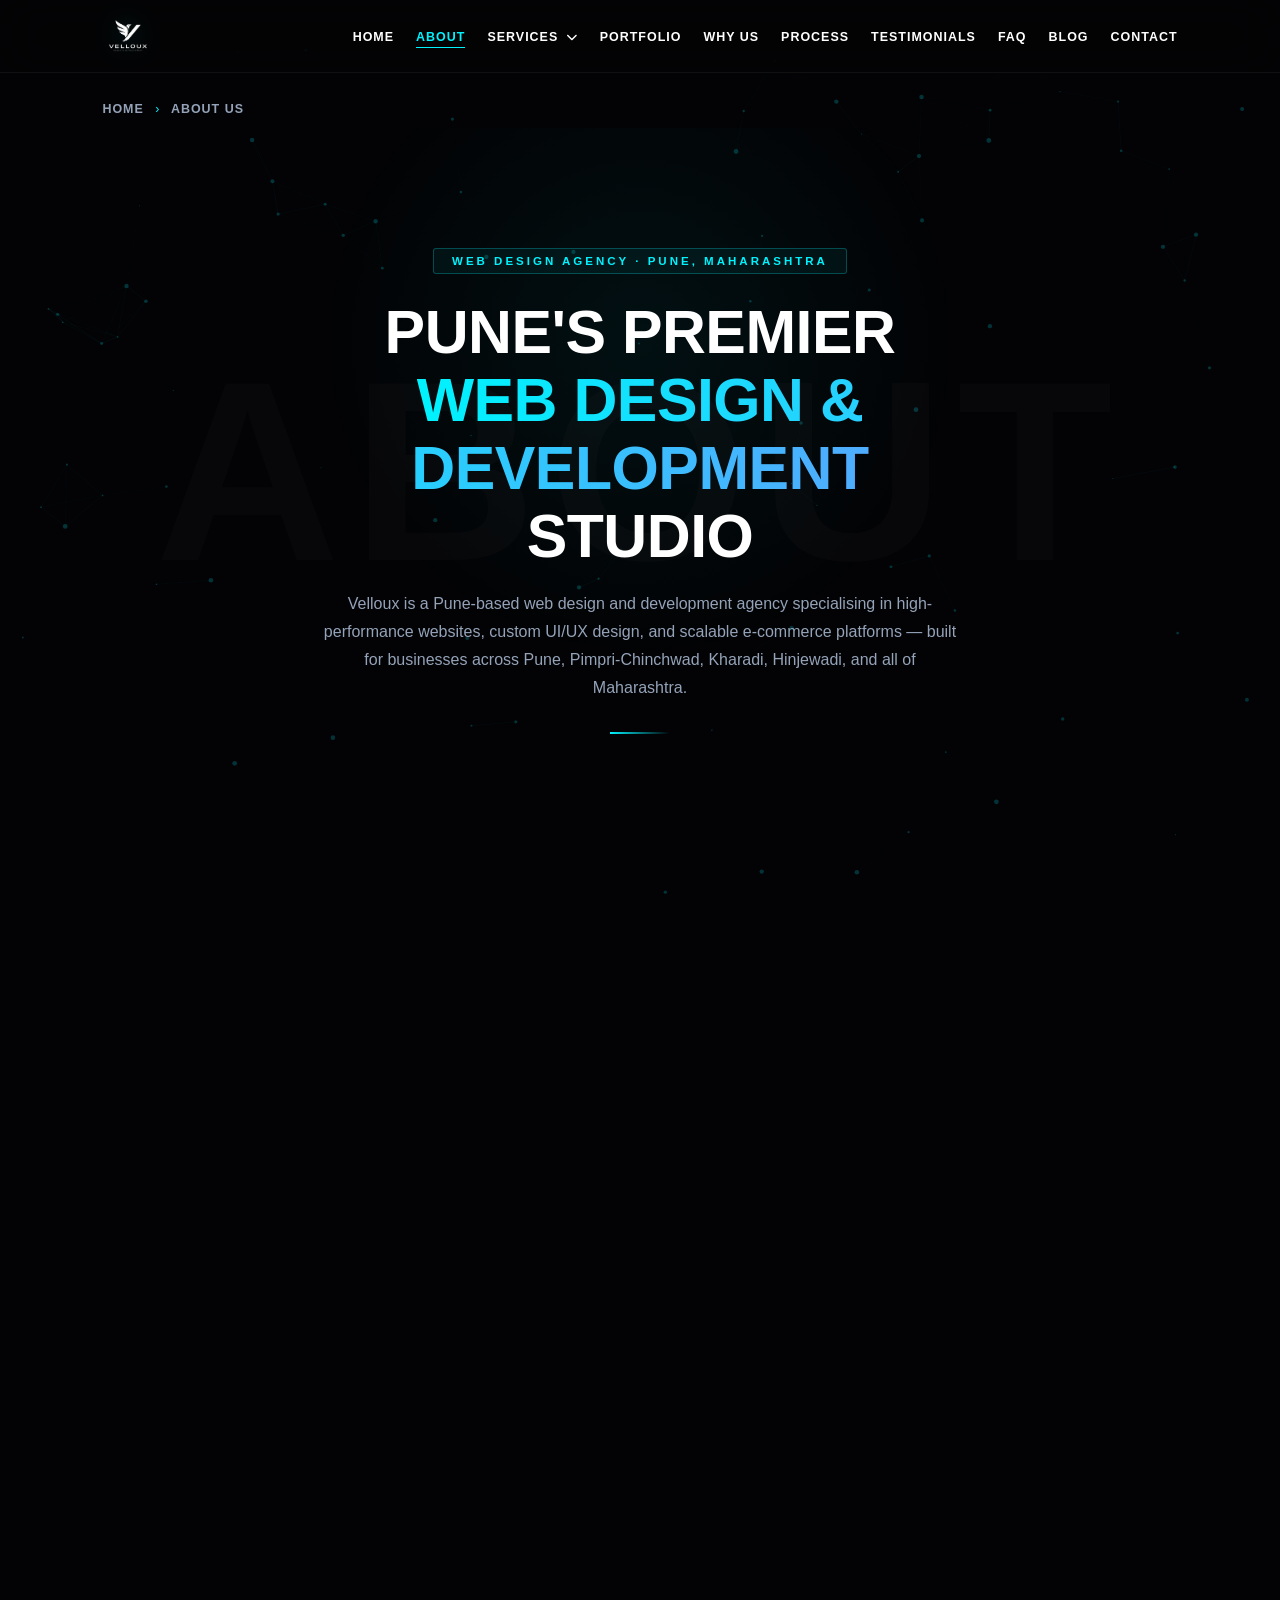
==== commit f701ce2b: "Update about.html" ====
--- a/about.html
+++ b/about.html
@@ -22,13 +22,13 @@
     <meta property="og:description"
         content="Velloux is a premier web design and development agency in Pune, Maharashtra. High-performance websites for businesses across Pune.">
     <meta property="og:url" content="https://www.velloux.in/about.html">
-    <meta property="og:image" content="https://www.velloux.in/photo and video/about us.png">
+    <meta property="og:image" content="https://www.velloux.in/photo_video/about us.png">
     <meta property="og:site_name" content="Velloux">
     <meta name="twitter:card" content="summary_large_image">
     <meta name="twitter:title" content="About Velloux | Web Agency Pune">
     <meta name="twitter:description"
         content="Pune's trusted web design and development agency building high-performance websites.">
-    <meta name="twitter:image" content="https://www.velloux.in/photo and video/about us.png">
+    <meta name="twitter:image" content="https://www.velloux.in/photo_video/about us.png">
     <script type="application/ld+json">
   {
     "@context": "https://schema.org",
@@ -53,7 +53,7 @@
         "@id": "https://www.velloux.in/#business",
         "name": "Velloux",
         "url": "https://www.velloux.in/",
-        "logo": "https://www.velloux.in/photo and video/inverted logo.png",
+        "logo": "https://www.velloux.in/photo_video/inverted logo.png",
         "address": {
           "@type": "PostalAddress",
           "addressLocality": "Pune",
@@ -750,7 +750,7 @@
     <header class="header">
         <div class="container">
             <a href="index.html#home" class="logo">
-                <img src="photo and video/inverted logo.png" alt="Velloux Web Design Agency Pune Logo">
+                <img src="photo_video/inverted logo.png" alt="Velloux Web Design Agency Pune Logo">
             </a>
             <nav class="navbar" aria-label="Main navigation">
                 <ul>
@@ -1019,4 +1019,4 @@
     </script>
 </body>
 
-</html>+</html>
